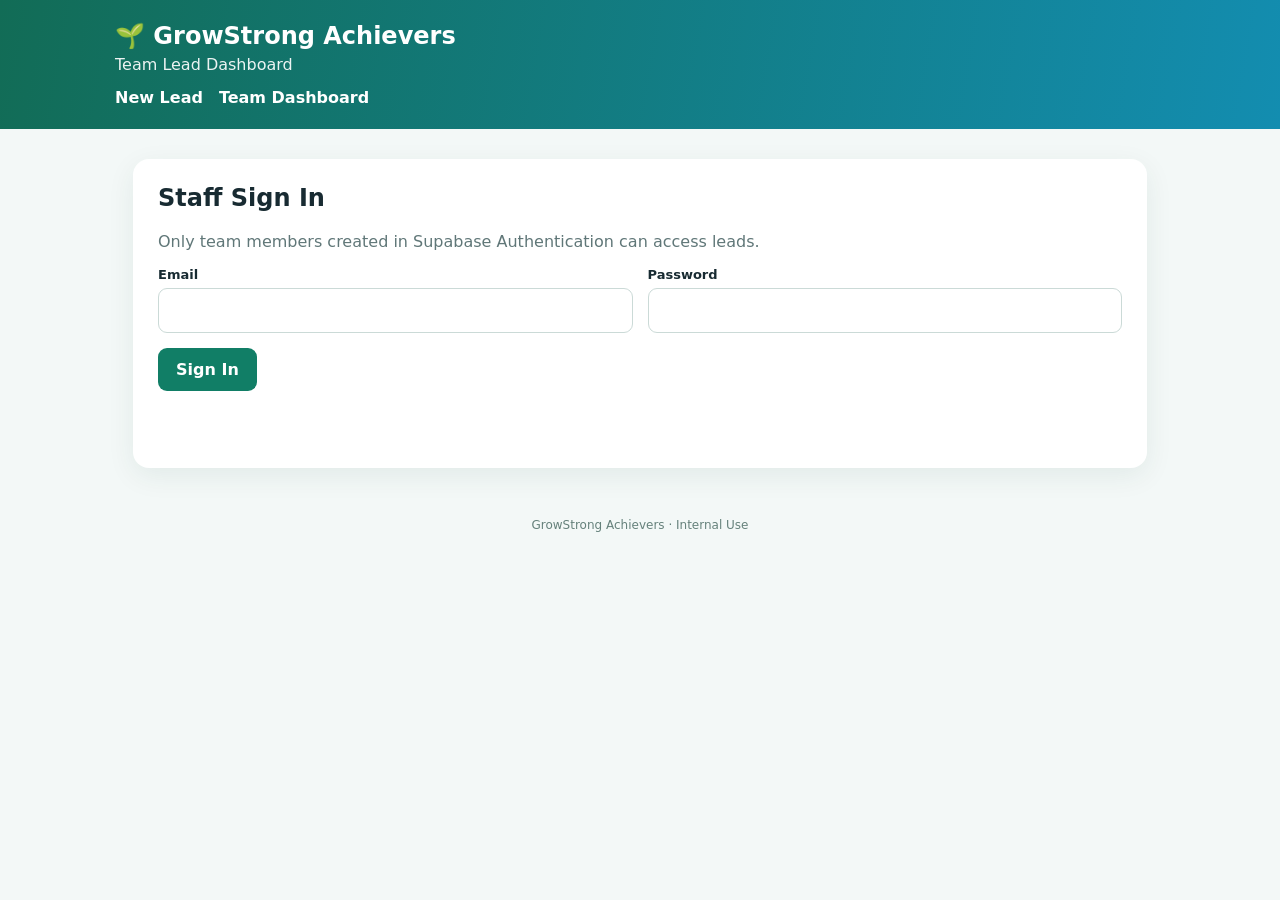
==== leads.html @ 22ebcd4c "Add files via upload" ====
<!doctype html><html lang="en"><head><meta charset="utf-8"><meta name="viewport" content="width=device-width,initial-scale=1"><title>GrowStrong Achievers | Lead Dashboard</title><link rel="stylesheet" href="styles.css"></head><body><header><h1>🌱 GrowStrong Achievers</h1><p>Team Lead Dashboard</p><nav><a href="index.html">New Lead</a><a href="leads.html">Team Dashboard</a></nav></header><main>
<section id="loginCard" class="card"><h2>Staff Sign In</h2><p class="muted">Only team members created in Supabase Authentication can access leads.</p><form id="loginForm"><div><label>Email</label><input id="email" type="email" required></div><div><label>Password</label><input id="password" type="password" required></div><div class="full"><button type="submit">Sign In</button><p id="loginMsg" class="message" role="status"></p></div></form></section>
<section id="dashboard" class="card hide"><div class="toolbar"><h2 style="margin:0;flex:1">Leads <span id="count"></span></h2><button class="secondary" id="refresh">Refresh</button><button id="export">Export CSV for Excel</button><button class="secondary" id="logout">Sign Out</button></div><div class="toolbar"><select id="filterCenter"><option value="">All centers</option><option>Greater Noida West</option><option>Lucknow</option></select><select id="filterStatus"><option value="">All statuses</option><option>New</option><option>Contacted</option><option>Trial Scheduled</option><option>Converted</option><option>Not Interested</option></select><input id="search" placeholder="Search parent / mobile"></div><p id="dashboardMsg" class="message" role="status"></p><div class="table-wrap"><table><thead><tr><th>Created</th><th>Parent</th><th>Mobile</th><th>Child</th><th>Age</th><th>Center</th><th>Program</th><th>Source</th><th>Status</th><th>Follow Up</th><th>Notes</th><th>Action</th></tr></thead><tbody id="rows"></tbody></table></div></section></main><footer>GrowStrong Achievers · Internal Use</footer><script src="config.js"></script><script type="module" src="dashboard.js"></script></body></html>
---- styles.css ----
:root{font-family:Inter,system-ui,-apple-system,Segoe UI,sans-serif;color:#182b32;background:#f3f8f7}*{box-sizing:border-box}body{margin:0}header{background:linear-gradient(100deg,#126c56,#138db0);color:white;padding:22px max(20px,calc((100vw - 1050px)/2))}header h1{margin:0;font-size:24px}header p{margin:5px 0 0;opacity:.92}nav{margin-top:14px;display:flex;gap:16px}nav a{color:white;text-decoration:none;font-weight:600}main{max-width:1050px;margin:30px auto;padding:0 18px}.card{background:white;border-radius:16px;box-shadow:0 8px 28px #123e3c13;padding:25px;margin-bottom:18px}h2{margin-top:0}form{display:grid;grid-template-columns:1fr 1fr;gap:15px}.full{grid-column:1/-1}label{display:block;font-weight:650;font-size:13px;margin-bottom:6px}input,select,textarea{width:100%;padding:12px;border:1px solid #cbdad7;border-radius:9px;font:inherit;background:white}textarea{min-height:85px}button{border:0;border-radius:9px;background:#117e66;color:white;padding:12px 18px;font:inherit;font-weight:700;cursor:pointer}button.secondary{background:#e5f4f1;color:#136956}button:disabled{opacity:.6;cursor:wait}.muted{color:#607778}.message{margin-top:12px;min-height:24px}.success{color:#087a47}.error{color:#b42318}.toolbar{display:flex;gap:10px;flex-wrap:wrap;align-items:center;margin-bottom:15px}.toolbar select,.toolbar input{width:auto;max-width:220px}.table-wrap{overflow-x:auto}table{width:100%;border-collapse:collapse;font-size:14px}th,td{text-align:left;border-bottom:1px solid #e4efec;padding:11px;white-space:nowrap}th{background:#f1f7f5}td select,td input{min-width:125px;padding:7px}.hide{display:none!important}.qr{display:flex;gap:20px;align-items:center;flex-wrap:wrap}.qr img{width:160px;height:160px}footer{text-align:center;padding:20px;color:#65817b;font-size:12px}@media(max-width:640px){form{grid-template-columns:1fr}.card{padding:18px}header h1{font-size:21px}}
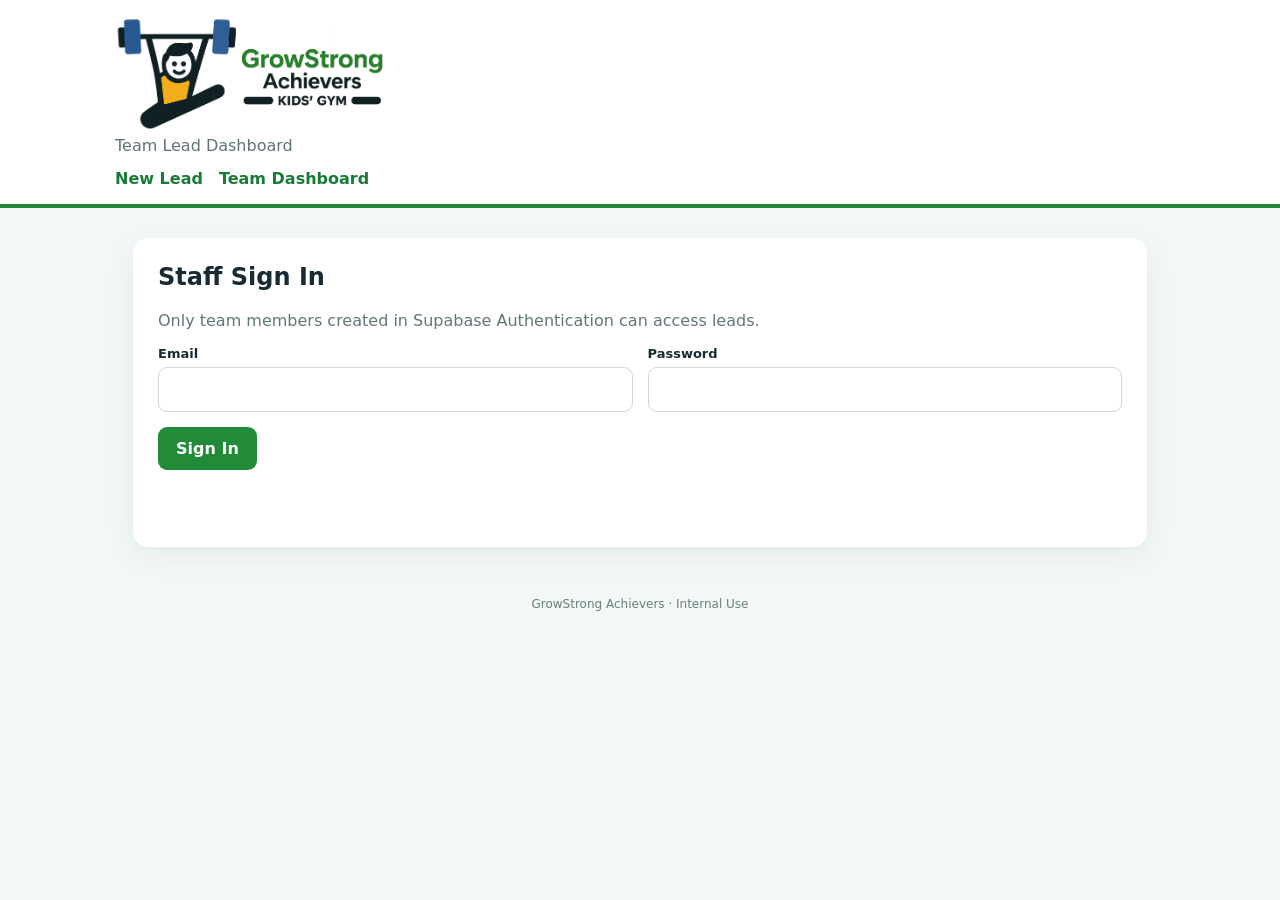
==== commit 6a43f1a3: "Add files via upload" ====
--- a/leads.html
+++ b/leads.html
@@ -1,3 +1,3 @@
-<!doctype html><html lang="en"><head><meta charset="utf-8"><meta name="viewport" content="width=device-width,initial-scale=1"><title>GrowStrong Achievers | Lead Dashboard</title><link rel="stylesheet" href="styles.css"></head><body><header><h1>🌱 GrowStrong Achievers</h1><p>Team Lead Dashboard</p><nav><a href="index.html">New Lead</a><a href="leads.html">Team Dashboard</a></nav></header><main>
+<!doctype html><html lang="en"><head><meta charset="utf-8"><meta name="viewport" content="width=device-width,initial-scale=1"><title>GrowStrong Achievers | Lead Dashboard</title><link rel="stylesheet" href="styles.css"></head><body><header><img class="brand-logo" src="growstrong-logo.png" alt="GrowStrong Achievers Kids Gym"><p>Team Lead Dashboard</p><nav><a href="index.html">New Lead</a><a href="leads.html">Team Dashboard</a></nav></header><main>
 <section id="loginCard" class="card"><h2>Staff Sign In</h2><p class="muted">Only team members created in Supabase Authentication can access leads.</p><form id="loginForm"><div><label>Email</label><input id="email" type="email" required></div><div><label>Password</label><input id="password" type="password" required></div><div class="full"><button type="submit">Sign In</button><p id="loginMsg" class="message" role="status"></p></div></form></section>
-<section id="dashboard" class="card hide"><div class="toolbar"><h2 style="margin:0;flex:1">Leads <span id="count"></span></h2><button class="secondary" id="refresh">Refresh</button><button id="export">Export CSV for Excel</button><button class="secondary" id="logout">Sign Out</button></div><div class="toolbar"><select id="filterCenter"><option value="">All centers</option><option>Greater Noida West</option><option>Lucknow</option></select><select id="filterStatus"><option value="">All statuses</option><option>New</option><option>Contacted</option><option>Trial Scheduled</option><option>Converted</option><option>Not Interested</option></select><input id="search" placeholder="Search parent / mobile"></div><p id="dashboardMsg" class="message" role="status"></p><div class="table-wrap"><table><thead><tr><th>Created</th><th>Parent</th><th>Mobile</th><th>Child</th><th>Age</th><th>Center</th><th>Program</th><th>Source</th><th>Status</th><th>Follow Up</th><th>Notes</th><th>Action</th></tr></thead><tbody id="rows"></tbody></table></div></section></main><footer>GrowStrong Achievers · Internal Use</footer><script src="config.js"></script><script type="module" src="dashboard.js"></script></body></html>
+<section id="dashboard" class="card hide"><div class="toolbar"><h2 style="margin:0;flex:1">Leads <span id="count"></span></h2><button class="secondary" id="refresh">Refresh</button><button id="export">Export CSV for Excel</button><button class="secondary" id="logout">Sign Out</button></div><div class="toolbar"><select id="filterCenter"><option value="">All centers</option><option>Greater Noida West</option><option>Lucknow</option></select><select id="filterStatus"><option value="">All statuses</option><option>New</option><option>Contacted</option><option>Trial Scheduled</option><option>Converted</option><option>Not Interested</option></select><input id="search" placeholder="Search parent / mobile"></div><p id="dashboardMsg" class="message" role="status"></p><div class="table-wrap"><table><thead><tr><th>Created</th><th>Parent</th><th>Mobile</th><th>Email</th><th>Child</th><th>Age</th><th>Center</th><th>Program</th><th>Source</th><th>Status</th><th>Follow Up</th><th>Notes</th><th>Action</th></tr></thead><tbody id="rows"></tbody></table></div></section></main><footer>GrowStrong Achievers · Internal Use</footer><script src="config.js"></script><script type="module" src="dashboard.js"></script></body></html>
--- a/styles.css
+++ b/styles.css
@@ -1 +1,3 @@
 :root{font-family:Inter,system-ui,-apple-system,Segoe UI,sans-serif;color:#182b32;background:#f3f8f7}*{box-sizing:border-box}body{margin:0}header{background:linear-gradient(100deg,#126c56,#138db0);color:white;padding:22px max(20px,calc((100vw - 1050px)/2))}header h1{margin:0;font-size:24px}header p{margin:5px 0 0;opacity:.92}nav{margin-top:14px;display:flex;gap:16px}nav a{color:white;text-decoration:none;font-weight:600}main{max-width:1050px;margin:30px auto;padding:0 18px}.card{background:white;border-radius:16px;box-shadow:0 8px 28px #123e3c13;padding:25px;margin-bottom:18px}h2{margin-top:0}form{display:grid;grid-template-columns:1fr 1fr;gap:15px}.full{grid-column:1/-1}label{display:block;font-weight:650;font-size:13px;margin-bottom:6px}input,select,textarea{width:100%;padding:12px;border:1px solid #cbdad7;border-radius:9px;font:inherit;background:white}textarea{min-height:85px}button{border:0;border-radius:9px;background:#117e66;color:white;padding:12px 18px;font:inherit;font-weight:700;cursor:pointer}button.secondary{background:#e5f4f1;color:#136956}button:disabled{opacity:.6;cursor:wait}.muted{color:#607778}.message{margin-top:12px;min-height:24px}.success{color:#087a47}.error{color:#b42318}.toolbar{display:flex;gap:10px;flex-wrap:wrap;align-items:center;margin-bottom:15px}.toolbar select,.toolbar input{width:auto;max-width:220px}.table-wrap{overflow-x:auto}table{width:100%;border-collapse:collapse;font-size:14px}th,td{text-align:left;border-bottom:1px solid #e4efec;padding:11px;white-space:nowrap}th{background:#f1f7f5}td select,td input{min-width:125px;padding:7px}.hide{display:none!important}.qr{display:flex;gap:20px;align-items:center;flex-wrap:wrap}.qr img{width:160px;height:160px}footer{text-align:center;padding:20px;color:#65817b;font-size:12px}@media(max-width:640px){form{grid-template-columns:1fr}.card{padding:18px}header h1{font-size:21px}}
+
+header{background:#fff;color:#122829;border-bottom:4px solid #26863a;padding-top:16px;padding-bottom:16px}header .brand-logo{display:block;width:min(460px,100%);height:auto;max-height:115px;object-fit:contain;object-position:left center}header p{color:#53686a}nav a{color:#187b36}button{background:#218b39}button.secondary{color:#187b36;background:#e8f5e9}
